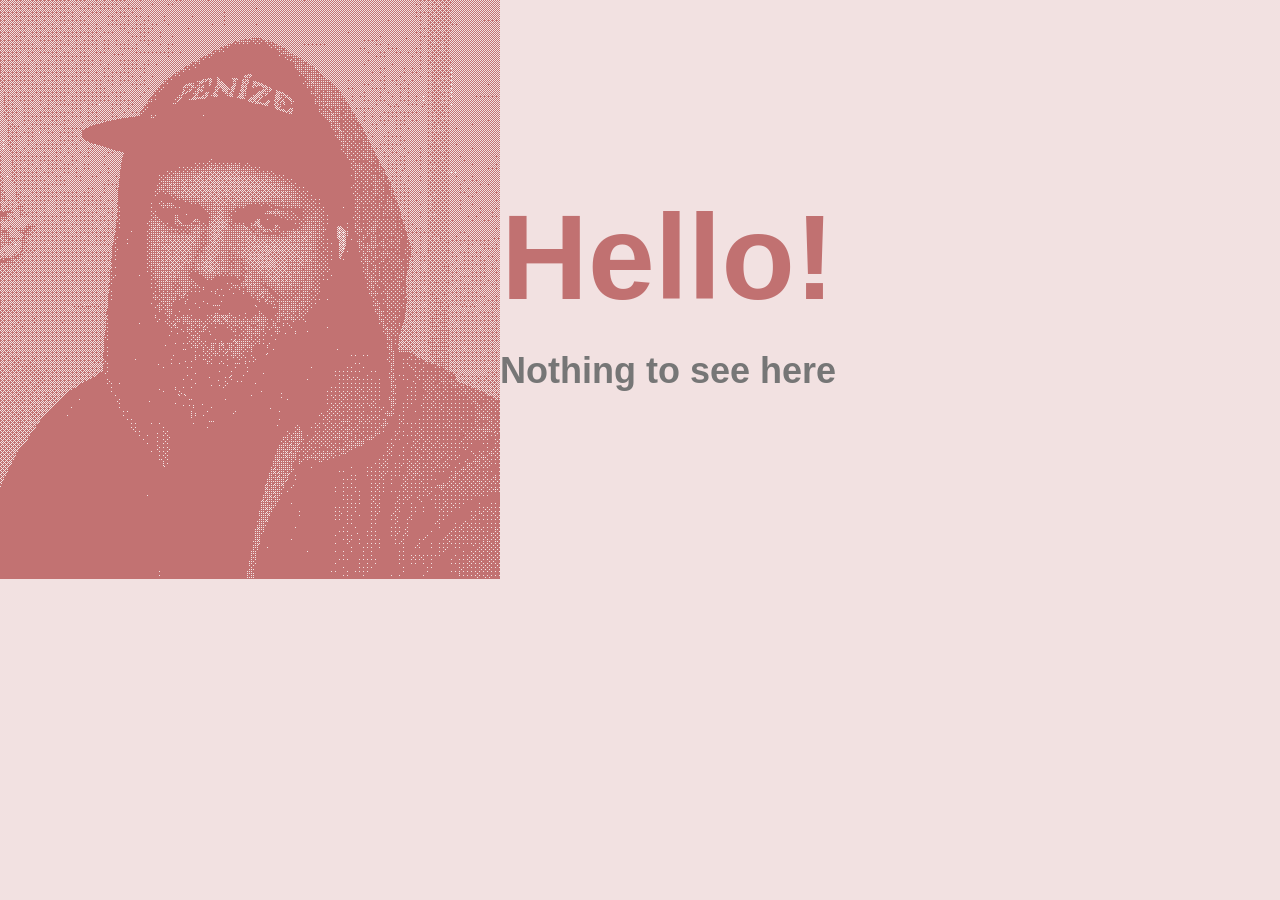
==== index.html @ fb340b5c "hero" ====
<!DOCTYPE html>
<html lang="en">
<head>
    <script async data-id="101459037" src="//static.getclicky.com/js"></script>
 <meta charset="UTF-8">
    <meta name="viewport" content="width=device-width, initial-scale=1.0">
    <title>Hello Page</title>
    <link rel="stylesheet" href="styles.css">
</head>


<body>
   <div class="hero-wrap">
        <div class="hero-container">
            <img src="pics/me.png" alt="That's me!" width="500">
        </div>
        <div class="hero-container">
            <div class="hero-content-wrap">
                <h1>Hello!</h1>
                <div class="spacer-24"></div>
                <h2> Nothing to see here</h2>
            </div>
        </div>
    </div>
</body>
</html>
<!-- Ahoj -->
---- styles.css ----
body, html {
            height: 100%;
            width: 100%;
            margin: 0;
            font-family: "Helvetica", sans-serif;
            background-color: #F2E1E1;
        }

        .hero-wrap {
            display: flex;
            flex-direction: row;
            align-items: center;
            width: 100%;
        }
        .hero-container {
            display: flex;
            flex-direction: column;
            align-items: center;
            justify-content: center;
            height: 100%;
        }
        .hero-content-wrap {
            display: flex;
            flex-direction: column;
            align-items: center;
            justify-content: left;
            height: fit-content;
        }
        h1 {
            font-size: 120px;
            font-weight: bold;
            color: #C17171;
            margin-top: 0px;
            margin-bottom: 0px;
            margin-right: 0px;
            margin-left: 0px;
        }
        h2 {
            font-size: 36px;
            font-weight: bold;
            color: #767676;
            margin-top: 0px;
            margin-bottom: 0px;
            margin-right: 0px;
            margin-left: 0px;
        }
        .spacer-24 {
            height: 24px;
            width: 24px;
        }
        .spacer-48 {
            height: 48px;
            width: 48px;
        }
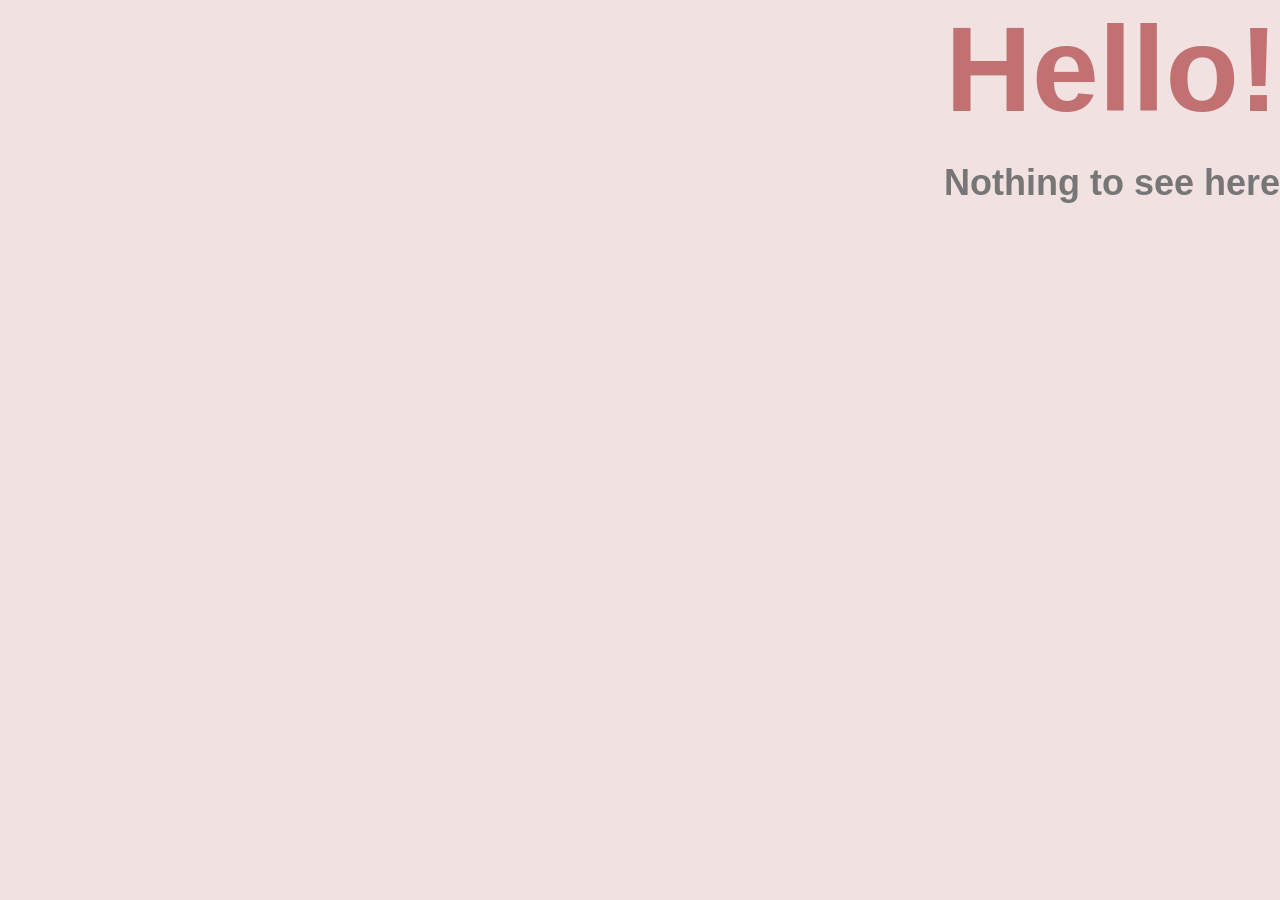
==== commit b62c3e1b: "hero new" ====
--- a/index.html
+++ b/index.html
@@ -10,11 +10,9 @@
 
 
 <body>
-   <div class="hero-wrap">
-        <div class="hero-container">
-            <img src="pics/me.png" alt="That's me!" width="500">
-        </div>
-        <div class="hero-container">
+   <div class="hero">
+        <div class="left"></div>
+        <div class="righ">
             <div class="hero-content-wrap">
                 <h1>Hello!</h1>
                 <div class="spacer-24"></div>
--- a/styles.css
+++ b/styles.css
@@ -8,16 +8,15 @@
 
         .hero-wrap {
             display: flex;
-            flex-direction: row;
-            align-items: center;
-            width: 100%;
+            width: 100vw;
+            border: 1px solid #767676;
         }
         .hero-container {
             display: flex;
             flex-direction: column;
             align-items: center;
             justify-content: center;
-            height: 100%;
+            width: 50vw;;
         }
         .hero-content-wrap {
             display: flex;
@@ -52,3 +51,20 @@
             height: 48px;
             width: 48px;
         }
+
+
+        .hero {
+            display: flex;
+            height: 100vh;
+        }
+        .left {
+            flex: 1;
+            background: image("pics/me.png") no-repeat center center;
+            background-size: cover;
+        }
+        .right {
+            flex: 1;
+            display: flex;
+            justify-content: center;
+            align-items: center;
+        }
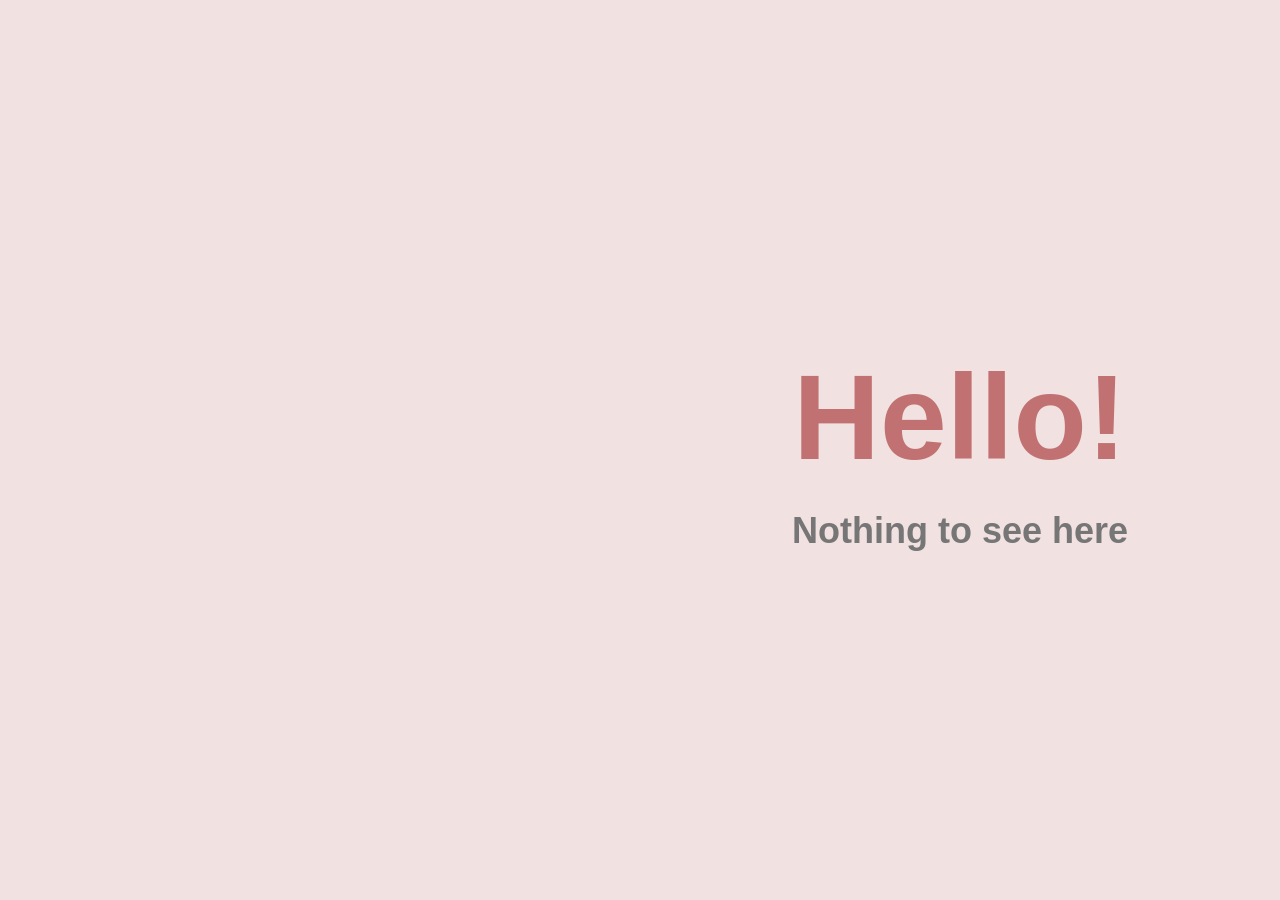
==== commit b192fb61: "h" ====
--- a/index.html
+++ b/index.html
@@ -12,7 +12,7 @@
 <body>
    <div class="hero">
         <div class="left"></div>
-        <div class="righ">
+        <div class="right">
             <div class="hero-content-wrap">
                 <h1>Hello!</h1>
                 <div class="spacer-24"></div>
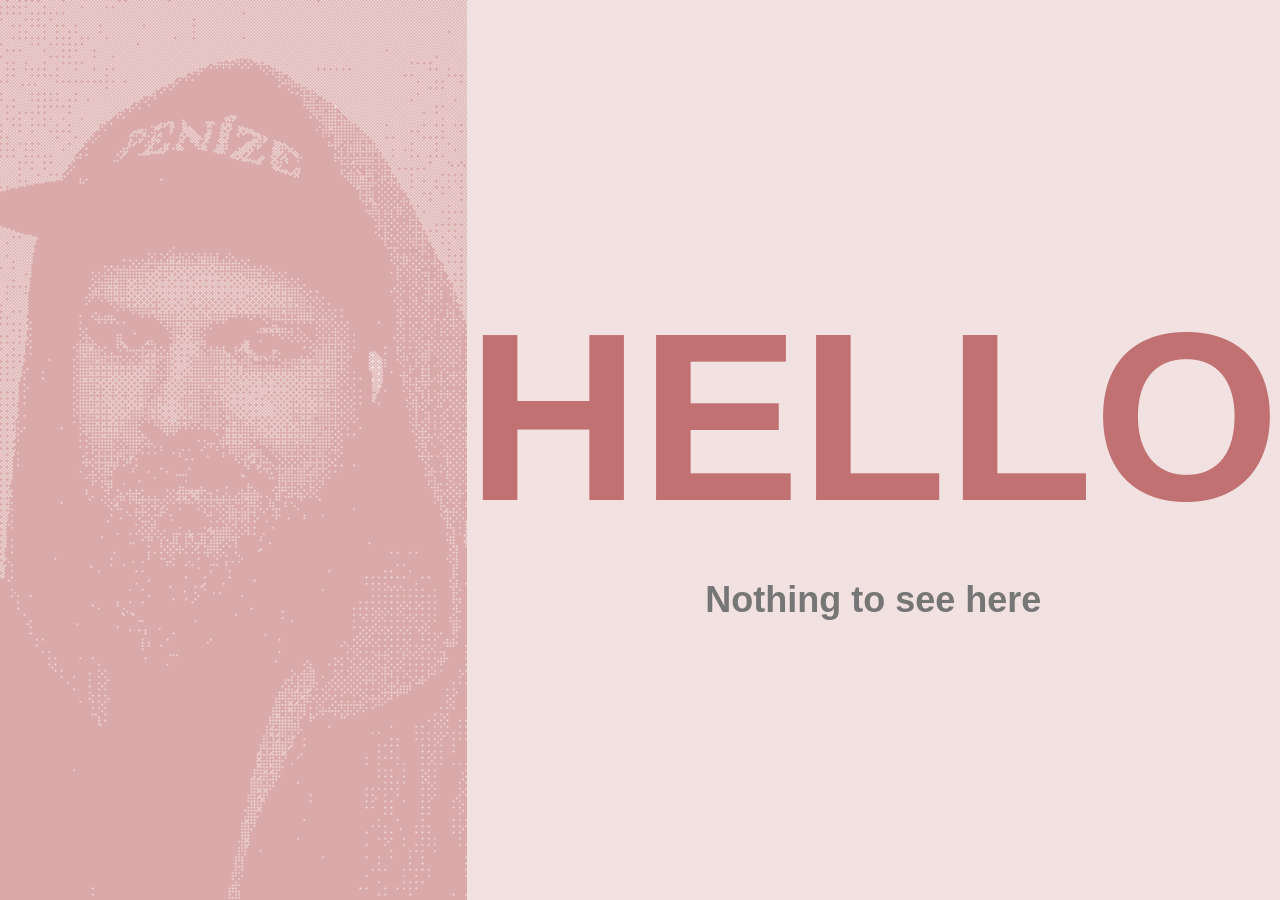
==== commit 5f4a61c1: "H1" ====
--- a/index.html
+++ b/index.html
@@ -14,7 +14,7 @@
         <div class="left"></div>
         <div class="right">
             <div class="hero-content-wrap">
-                <h1>Hello!</h1>
+                <h1-big>HELLO</h1-big>
                 <div class="spacer-24"></div>
                 <h2> Nothing to see here</h2>
             </div>
--- a/styles.css
+++ b/styles.css
@@ -5,25 +5,21 @@
             font-family: "Helvetica", sans-serif;
             background-color: #F2E1E1;
         }
-
-        .hero-wrap {
-            display: flex;
-            width: 100vw;
-            border: 1px solid #767676;
-        }
-        .hero-container {
-            display: flex;
-            flex-direction: column;
-            align-items: center;
-            justify-content: center;
-            width: 50vw;;
-        }
         .hero-content-wrap {
             display: flex;
             flex-direction: column;
             align-items: center;
             justify-content: left;
             height: fit-content;
+        }
+        h1-big {
+            font-size: 240px;
+            font-weight: bold;
+            color: #C17171;
+            margin-top: 0px;
+            margin-bottom: 0px;
+            margin-right: 0px;
+            margin-left: 0px;
         }
         h1 {
             font-size: 120px;
@@ -59,12 +55,14 @@
         }
         .left {
             flex: 1;
-            background: image("pics/me.png") no-repeat center center;
+            background-image: url(/pics/me.png);
+            background-position: center;
             background-size: cover;
+            opacity: 0.5;
         }
         .right {
             flex: 1;
             display: flex;
             justify-content: center;
             align-items: center;
-        }+        } 
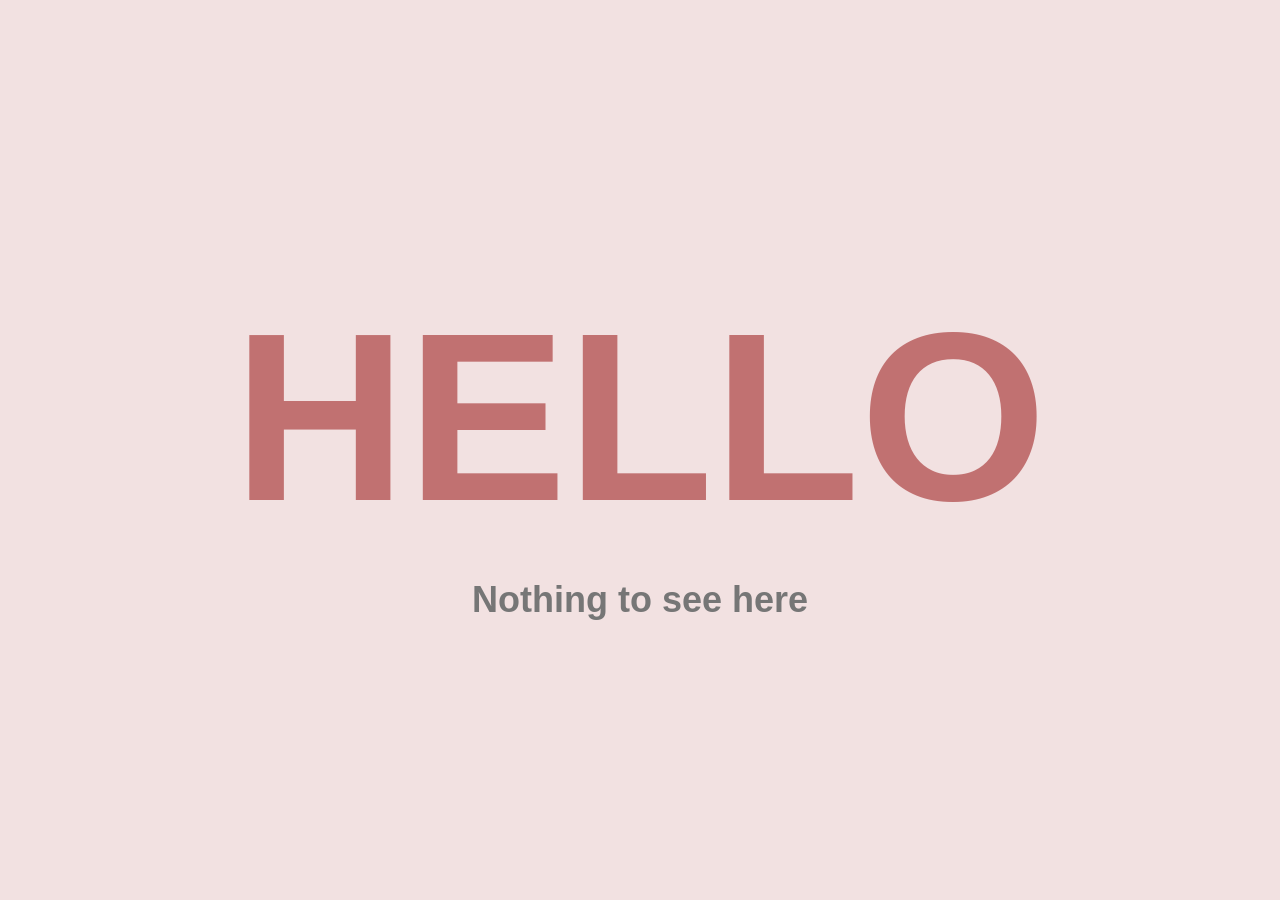
==== commit b7e5d9ff: "pic out" ====
--- a/index.html
+++ b/index.html
@@ -11,7 +11,6 @@
 
 <body>
    <div class="hero">
-        <div class="left"></div>
         <div class="right">
             <div class="hero-content-wrap">
                 <h1-big>HELLO</h1-big>
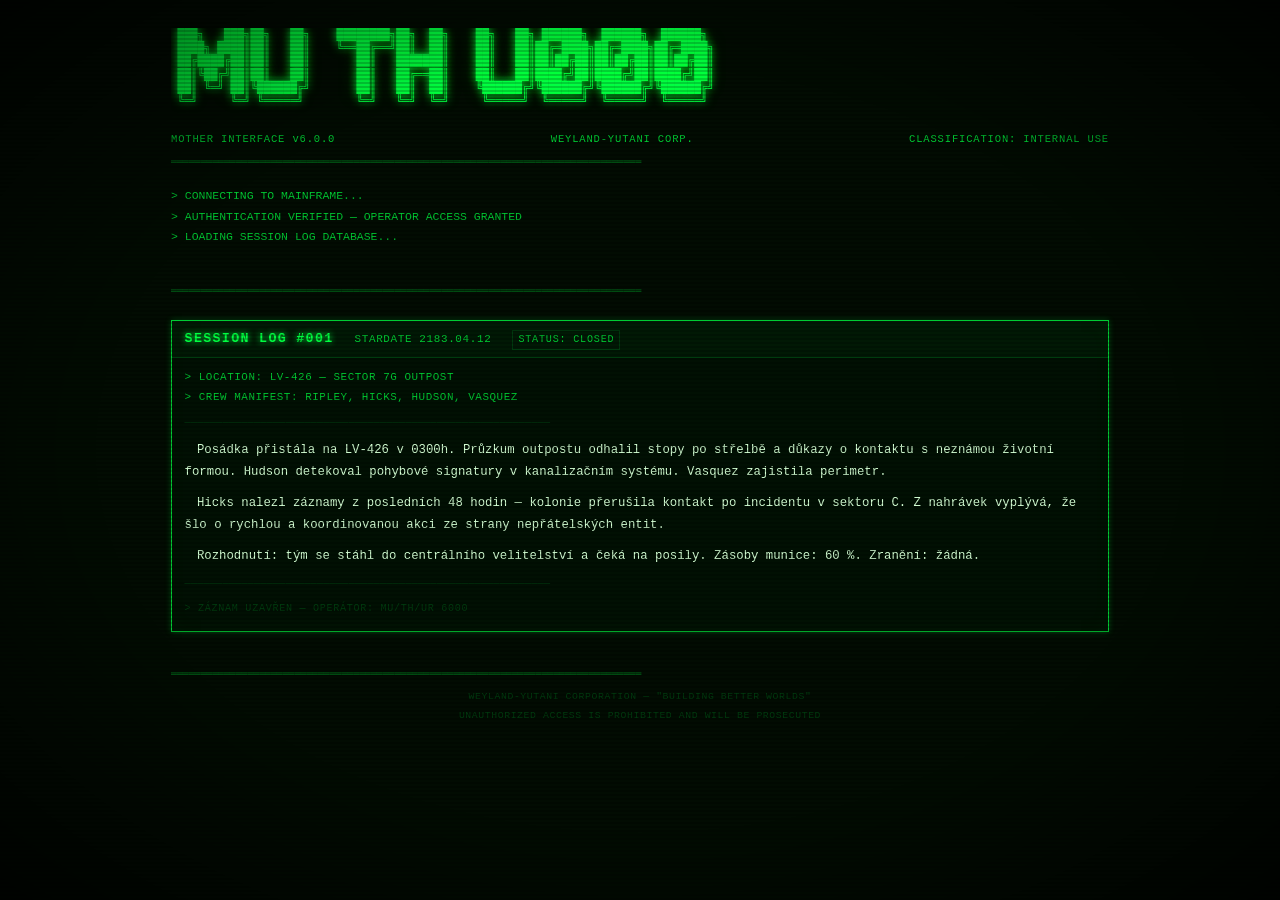
==== commit 7bd35521: "Add MU/TH/UR 6000 terminal RPG session log website https://claude.ai/code/session_018FESMzaUrgaHK2Bw" ====
--- a/index.html
+++ b/index.html
@@ -1,24 +1,87 @@
 <!DOCTYPE html>
-<html lang="en">
+<html lang="cs">
 <head>
-    <script async data-id="101459037" src="//static.getclicky.com/js"></script>
- <meta charset="UTF-8">
-    <meta name="viewport" content="width=device-width, initial-scale=1.0">
-    <title>Hello Page</title>
-    <link rel="stylesheet" href="styles.css">
+  <meta charset="UTF-8" />
+  <meta name="viewport" content="width=device-width, initial-scale=1.0" />
+  <title>MU/TH/UR 6000 — SESSION LOGS</title>
+  <link rel="stylesheet" href="style.css" />
 </head>
+<body>
+  <div class="crt">
+    <div class="scanlines"></div>
+    <div class="screen">
 
+      <header>
+        <pre class="logo">
+ ███╗   ███╗██╗   ██╗    ████████╗██╗  ██╗    ██╗   ██╗ ██████╗  ██████╗  ██████╗
+ ████╗ ████║██║   ██║    ╚══██╔══╝██║  ██║    ██║   ██║██╔═████╗██╔═████╗██╔═████╗
+ ██╔████╔██║██║   ██║       ██║   ███████║    ██║   ██║██║██╔██║██║██╔██║██║██╔██║
+ ██║╚██╔╝██║██║   ██║       ██║   ██╔══██║    ██║   ██║████╔╝██║████╔╝██║████╔╝██║
+ ██║ ╚═╝ ██║╚██████╔╝       ██║   ██║  ██║    ╚██████╔╝╚██████╔╝╚██████╔╝╚██████╔╝
+ ╚═╝     ╚═╝ ╚═════╝        ╚═╝   ╚═╝  ╚═╝     ╚═════╝  ╚═════╝  ╚═════╝  ╚═════╝
+        </pre>
+        <div class="header-line">
+          <span>MOTHER INTERFACE v6.0.0</span>
+          <span>WEYLAND-YUTANI CORP.</span>
+          <span>CLASSIFICATION: INTERNAL USE</span>
+        </div>
+        <div class="divider">════════════════════════════════════════════════════════════════════════════════</div>
+      </header>
 
-<body>
-   <div class="hero">
-        <div class="right">
-            <div class="hero-content-wrap">
-                <h1-big>HELLO</h1-big>
-                <div class="spacer-24"></div>
-                <h2> Nothing to see here</h2>
+      <main>
+        <section class="boot-text">
+          <p>&gt; CONNECTING TO MAINFRAME...</p>
+          <p>&gt; AUTHENTICATION VERIFIED — OPERATOR ACCESS GRANTED</p>
+          <p>&gt; LOADING SESSION LOG DATABASE...</p>
+          <p>&gt; <span class="blink">█</span></p>
+        </section>
+
+        <div class="divider">════════════════════════════════════════════════════════════════════════════════</div>
+
+        <!-- ============================================================
+             SESSION LOGY — přidávej nové záznamy zkopírováním bloku
+             <article class="session"> níže a upravením obsahu.
+             Nejnovější session dej na začátek seznamu (před ostatní).
+        ============================================================= -->
+        <section class="log-list" id="sessions">
+
+          <!-- UKÁZKOVÝ ZÁZNAM — uprav nebo smaž -->
+          <article class="session">
+            <div class="session-header">
+              <span class="session-id">SESSION LOG #001</span>
+              <span class="session-date">STARDATE 2183.04.12</span>
+              <span class="session-status status-closed">STATUS: CLOSED</span>
             </div>
-        </div>
+            <div class="session-body">
+              <p class="session-location">&gt; LOCATION: LV-426 — SECTOR 7G OUTPOST</p>
+              <p class="session-crew">&gt; CREW MANIFEST: RIPLEY, HICKS, HUDSON, VASQUEZ</p>
+              <div class="session-divider">──────────────────────────────────────────────────────────</div>
+              <div class="session-log">
+                <p>Posádka přistála na LV-426 v 0300h. Průzkum outpostu odhalil stopy po střelbě a důkazy o kontaktu s neznámou životní formou. Hudson detekoval pohybové signatury v kanalizačním systému. Vasquez zajistila perimetr.</p>
+                <p>Hicks nalezl záznamy z posledních 48 hodin — kolonie přerušila kontakt po incidentu v sektoru C. Z nahrávek vyplývá, že šlo o rychlou a koordinovanou akci ze strany nepřátelských entit.</p>
+                <p>Rozhodnutí: tým se stáhl do centrálního velitelství a čeká na posily. Zásoby munice: 60 %. Zranění: žádná.</p>
+              </div>
+              <div class="session-divider">──────────────────────────────────────────────────────────</div>
+              <p class="session-footer">&gt; ZÁZNAM UZAVŘEN — OPERÁTOR: MU/TH/UR 6000</p>
+            </div>
+          </article>
+          <!-- KONEC UKÁZKOVÉHO ZÁZNAMU -->
+
+        </section>
+        <!-- ============================================================
+             KONEC SEKCE SESSION LOGŮ
+        ============================================================= -->
+
+      </main>
+
+      <footer>
+        <div class="divider">════════════════════════════════════════════════════════════════════════════════</div>
+        <p class="footer-text">WEYLAND-YUTANI CORPORATION — "BUILDING BETTER WORLDS"</p>
+        <p class="footer-text">UNAUTHORIZED ACCESS IS PROHIBITED AND WILL BE PROSECUTED</p>
+      </footer>
+
     </div>
+  </div>
+  <script src="script.js"></script>
 </body>
 </html>
-<!-- Ahoj -->
--- a/style.css
+++ b/style.css
@@ -0,0 +1,222 @@
+/* ── RESET & BASE ──────────────────────────────────────────── */
+*, *::before, *::after { box-sizing: border-box; margin: 0; padding: 0; }
+
+:root {
+  --green:       #00ff41;
+  --green-dim:   #00cc33;
+  --green-dark:  #003b0f;
+  --green-glow:  #00ff4140;
+  --amber:       #ffb000;
+  --bg:          #020c02;
+  --font: 'Courier New', Courier, monospace;
+}
+
+html, body {
+  height: 100%;
+  background: #000;
+  color: var(--green);
+  font-family: var(--font);
+  font-size: 14px;
+  line-height: 1.6;
+}
+
+/* ── CRT WRAPPER ───────────────────────────────────────────── */
+.crt {
+  position: relative;
+  min-height: 100vh;
+  background: var(--bg);
+  overflow: hidden;
+}
+
+/* phosphor vignette */
+.crt::before {
+  content: '';
+  position: fixed;
+  inset: 0;
+  background: radial-gradient(ellipse at center,
+    transparent 60%,
+    rgba(0, 0, 0, .75) 100%);
+  pointer-events: none;
+  z-index: 10;
+}
+
+/* scanlines */
+.scanlines {
+  position: fixed;
+  inset: 0;
+  background: repeating-linear-gradient(
+    to bottom,
+    transparent 0px,
+    transparent 2px,
+    rgba(0, 0, 0, .18) 2px,
+    rgba(0, 0, 0, .18) 4px
+  );
+  pointer-events: none;
+  z-index: 11;
+}
+
+/* ── SCREEN CONTENT ────────────────────────────────────────── */
+.screen {
+  max-width: 980px;
+  margin: 0 auto;
+  padding: 2rem 1.5rem 3rem;
+}
+
+/* ── LOGO ──────────────────────────────────────────────────── */
+.logo {
+  font-size: clamp(5px, 1vw, 11px);
+  color: var(--green);
+  text-shadow: 0 0 8px var(--green), 0 0 20px var(--green-glow);
+  white-space: pre;
+  overflow-x: auto;
+  line-height: 1.2;
+  margin-bottom: .75rem;
+}
+
+/* ── HEADER LINE ───────────────────────────────────────────── */
+.header-line {
+  display: flex;
+  flex-wrap: wrap;
+  justify-content: space-between;
+  gap: .25rem 1rem;
+  font-size: .75rem;
+  color: var(--green-dim);
+  margin-bottom: .5rem;
+  letter-spacing: .08em;
+}
+
+/* ── DIVIDERS ──────────────────────────────────────────────── */
+.divider {
+  color: var(--green-dim);
+  font-size: .7rem;
+  opacity: .6;
+  overflow: hidden;
+  white-space: nowrap;
+  margin: .4rem 0;
+}
+
+/* ── BOOT TEXT ─────────────────────────────────────────────── */
+.boot-text {
+  margin: 1.2rem 0;
+  font-size: .82rem;
+  color: var(--green-dim);
+}
+
+.boot-text p { margin: .15rem 0; }
+
+.blink {
+  animation: blink 1.1s step-start infinite;
+}
+@keyframes blink { 50% { opacity: 0; } }
+
+/* ── SESSION LIST ──────────────────────────────────────────── */
+.log-list {
+  display: flex;
+  flex-direction: column;
+  gap: 2rem;
+  margin-top: 1.5rem;
+}
+
+/* ── SINGLE SESSION ────────────────────────────────────────── */
+.session {
+  border: 1px solid var(--green-dim);
+  box-shadow: 0 0 6px var(--green-glow), inset 0 0 20px rgba(0,255,65,.03);
+  background: rgba(0, 20, 5, .5);
+}
+
+.session-header {
+  display: flex;
+  flex-wrap: wrap;
+  gap: .3rem 1.5rem;
+  align-items: baseline;
+  padding: .5rem .9rem;
+  border-bottom: 1px solid var(--green-dark);
+  background: rgba(0, 255, 65, .04);
+}
+
+.session-id {
+  font-weight: bold;
+  font-size: .95rem;
+  text-shadow: 0 0 6px var(--green);
+  letter-spacing: .1em;
+}
+
+.session-date {
+  font-size: .78rem;
+  color: var(--green-dim);
+  letter-spacing: .06em;
+}
+
+/* status badges */
+.session-status {
+  font-size: .72rem;
+  padding: .1em .5em;
+  letter-spacing: .08em;
+}
+.status-closed  { color: var(--green-dim); border: 1px solid var(--green-dark); }
+.status-active  { color: var(--amber);     border: 1px solid var(--amber);
+                  text-shadow: 0 0 6px var(--amber);
+                  animation: pulse 2s ease-in-out infinite; }
+.status-pending { color: #aaa;             border: 1px solid #444; }
+
+@keyframes pulse {
+  0%, 100% { opacity: 1; }
+  50%       { opacity: .5; }
+}
+
+.session-body {
+  padding: .75rem .9rem 1rem;
+}
+
+.session-location,
+.session-crew {
+  font-size: .78rem;
+  color: var(--green-dim);
+  margin-bottom: .2rem;
+  letter-spacing: .05em;
+}
+
+.session-divider {
+  color: var(--green-dark);
+  margin: .6rem 0;
+  font-size: .75rem;
+}
+
+.session-log {
+  font-size: .88rem;
+  color: #d4ffd4;
+  line-height: 1.75;
+}
+
+.session-log p {
+  margin-bottom: .7rem;
+  text-indent: 1em;
+}
+
+.session-log p:last-child { margin-bottom: 0; }
+
+.session-footer {
+  font-size: .72rem;
+  color: var(--green-dark);
+  letter-spacing: .07em;
+  margin-top: .6rem;
+}
+
+/* ── FOOTER ────────────────────────────────────────────────── */
+footer { margin-top: 2.5rem; }
+
+.footer-text {
+  font-size: .7rem;
+  color: var(--green-dark);
+  letter-spacing: .06em;
+  text-align: center;
+  margin-top: .25rem;
+}
+
+/* ── SCROLLBAR ─────────────────────────────────────────────── */
+::-webkit-scrollbar { width: 6px; }
+::-webkit-scrollbar-track { background: #000; }
+::-webkit-scrollbar-thumb { background: var(--green-dark); border-radius: 3px; }
+
+/* ── SELECTION ─────────────────────────────────────────────── */
+::selection { background: var(--green); color: #000; }
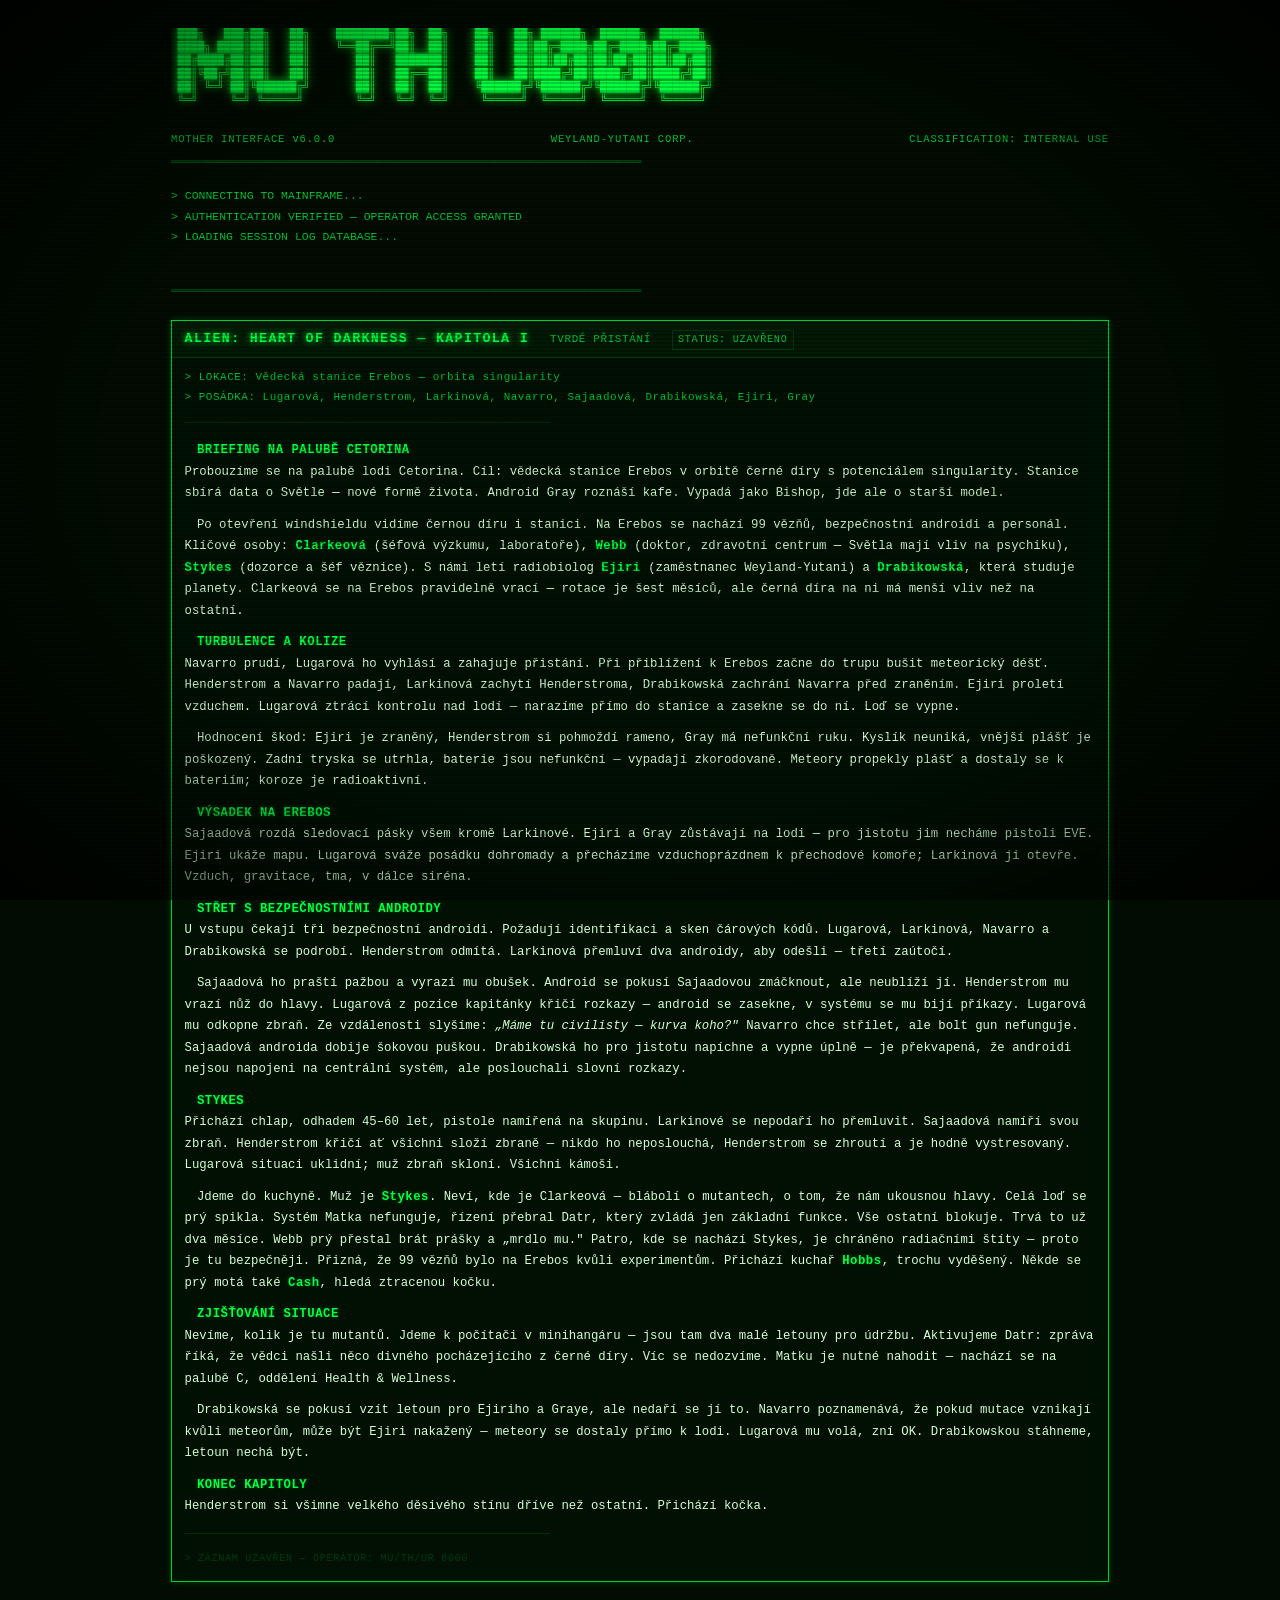
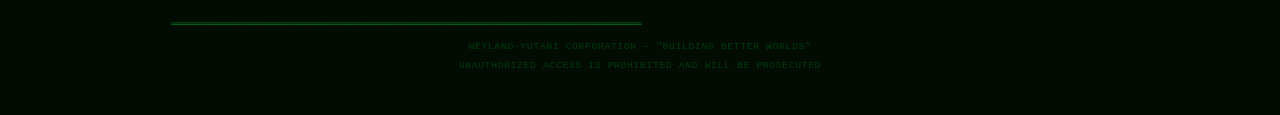
==== commit 59d7eadb: "Add session log: Alien HoD Kapitola I — Tvrdé přistání https://claude.ai/code/session_018FESMzaUrgaH" ====
--- a/index.html
+++ b/index.html
@@ -45,27 +45,54 @@
         ============================================================= -->
         <section class="log-list" id="sessions">
 
-          <!-- UKÁZKOVÝ ZÁZNAM — uprav nebo smaž -->
           <article class="session">
             <div class="session-header">
-              <span class="session-id">SESSION LOG #001</span>
-              <span class="session-date">STARDATE 2183.04.12</span>
-              <span class="session-status status-closed">STATUS: CLOSED</span>
+              <span class="session-id">ALIEN: HEART OF DARKNESS — KAPITOLA I</span>
+              <span class="session-date">TVRDÉ PŘISTÁNÍ</span>
+              <span class="session-status status-closed">STATUS: UZAVŘENO</span>
             </div>
             <div class="session-body">
-              <p class="session-location">&gt; LOCATION: LV-426 — SECTOR 7G OUTPOST</p>
-              <p class="session-crew">&gt; CREW MANIFEST: RIPLEY, HICKS, HUDSON, VASQUEZ</p>
+              <p class="session-location">&gt; LOKACE: Vědecká stanice Erebos — orbita singularity</p>
+              <p class="session-crew">&gt; POSÁDKA: Lugarová, Henderstrom, Larkinová, Navarro, Sajaadová, Drabikowská, Ejiri, Gray</p>
               <div class="session-divider">──────────────────────────────────────────────────────────</div>
               <div class="session-log">
-                <p>Posádka přistála na LV-426 v 0300h. Průzkum outpostu odhalil stopy po střelbě a důkazy o kontaktu s neznámou životní formou. Hudson detekoval pohybové signatury v kanalizačním systému. Vasquez zajistila perimetr.</p>
-                <p>Hicks nalezl záznamy z posledních 48 hodin — kolonie přerušila kontakt po incidentu v sektoru C. Z nahrávek vyplývá, že šlo o rychlou a koordinovanou akci ze strany nepřátelských entit.</p>
-                <p>Rozhodnutí: tým se stáhl do centrálního velitelství a čeká na posily. Zásoby munice: 60 %. Zranění: žádná.</p>
+
+                <p><strong>BRIEFING NA PALUBĚ CETORINA</strong><br>
+                Probouzíme se na palubě lodi Cetorina. Cíl: vědecká stanice Erebos v orbitě černé díry s potenciálem singularity. Stanice sbírá data o Světle — nové formě života. Android Gray roznáší kafe. Vypadá jako Bishop, jde ale o starší model.</p>
+
+                <p>Po otevření windshieldu vidíme černou díru i stanici. Na Erebos se nachází 99 vězňů, bezpečnostní androidi a personál. Klíčové osoby: <strong>Clarkeová</strong> (šéfová výzkumu, laboratoře), <strong>Webb</strong> (doktor, zdravotní centrum — Světla mají vliv na psychiku), <strong>Stykes</strong> (dozorce a šéf věznice). S námi letí radiobiolog <strong>Ejiri</strong> (zaměstnanec Weyland-Yutani) a <strong>Drabikowská</strong>, která studuje planety. Clarkeová se na Erebos pravidelně vrací — rotace je šest měsíců, ale černá díra na ni má menší vliv než na ostatní.</p>
+
+                <p><strong>TURBULENCE A KOLIZE</strong><br>
+                Navarro prudí, Lugarová ho vyhlásí a zahajuje přistání. Při přiblížení k Erebos začne do trupu bušit meteorický déšť. Henderstrom a Navarro padají, Larkinová zachytí Henderstroma, Drabikowská zachrání Navarra před zraněním. Ejiri proletí vzduchem. Lugarová ztrácí kontrolu nad lodí — narazíme přímo do stanice a zasekne se do ní. Loď se vypne.</p>
+
+                <p>Hodnocení škod: Ejiri je zraněný, Henderstrom si pohmoždí rameno, Gray má nefunkční ruku. Kyslík neuniká, vnější plášť je poškozený. Zadní tryska se utrhla, baterie jsou nefunkční — vypadají zkorodovaně. Meteory propekly plášť a dostaly se k bateriím; koroze je radioaktivní.</p>
+
+                <p><strong>VÝSADEK NA EREBOS</strong><br>
+                Sajaadová rozdá sledovací pásky všem kromě Larkinové. Ejiri a Gray zůstávají na lodi — pro jistotu jim necháme pistoli EVE. Ejiri ukáže mapu. Lugarová sváže posádku dohromady a přecházíme vzduchoprázdnem k přechodové komoře; Larkinová ji otevře. Vzduch, gravitace, tma, v dálce siréna.</p>
+
+                <p><strong>STŘET S BEZPEČNOSTNÍMI ANDROIDY</strong><br>
+                U vstupu čekají tři bezpečnostní androidi. Požadují identifikaci a sken čárových kódů. Lugarová, Larkinová, Navarro a Drabikowská se podrobí. Henderstrom odmítá. Larkinová přemluví dva androidy, aby odešli — třetí zaútočí.</p>
+
+                <p>Sajaadová ho praští pažbou a vyrazí mu obušek. Android se pokusí Sajaadovou zmáčknout, ale neublíží jí. Henderstrom mu vrazí nůž do hlavy. Lugarová z pozice kapitánky křičí rozkazy — android se zasekne, v systému se mu bijí příkazy. Lugarová mu odkopne zbraň. Ze vzdálenosti slyšíme: <em>„Máme tu civilisty — kurva koho?"</em> Navarro chce střílet, ale bolt gun nefunguje. Sajaadová androida dobije šokovou puškou. Drabikowská ho pro jistotu napíchne a vypne úplně — je překvapená, že androidi nejsou napojeni na centrální systém, ale poslouchali slovní rozkazy.</p>
+
+                <p><strong>STYKES</strong><br>
+                Přichází chlap, odhadem 45–60 let, pistole namířená na skupinu. Larkinové se nepodaří ho přemluvit. Sajaadová namíří svou zbraň. Henderstrom křičí ať všichni složí zbraně — nikdo ho neposlouchá, Henderstrom se zhroutí a je hodně vystresovaný. Lugarová situaci uklidní; muž zbraň skloní. Všichni kámoši.</p>
+
+                <p>Jdeme do kuchyně. Muž je <strong>Stykes</strong>. Neví, kde je Clarkeová — blábolí o mutantech, o tom, že nám ukousnou hlavy. Celá loď se prý spikla. Systém Matka nefunguje, řízení přebral Datr, který zvládá jen základní funkce. Vše ostatní blokuje. Trvá to už dva měsíce. Webb prý přestal brát prášky a „mrdlo mu." Patro, kde se nachází Stykes, je chráněno radiačními štíty — proto je tu bezpečněji. Přizná, že 99 vězňů bylo na Erebos kvůli experimentům. Přichází kuchař <strong>Hobbs</strong>, trochu vyděšený. Někde se prý motá také <strong>Cash</strong>, hledá ztracenou kočku.</p>
+
+                <p><strong>ZJIŠŤOVÁNÍ SITUACE</strong><br>
+                Nevíme, kolik je tu mutantů. Jdeme k počítači v minihangáru — jsou tam dva malé letouny pro údržbu. Aktivujeme Datr: zpráva říká, že vědci našli něco divného pocházejícího z černé díry. Víc se nedozvíme. Matku je nutné nahodit — nachází se na palubě C, oddělení Health &amp; Wellness.</p>
+
+                <p>Drabikowská se pokusí vzít letoun pro Ejiriho a Graye, ale nedaří se jí to. Navarro poznamenává, že pokud mutace vznikají kvůli meteorům, může být Ejiri nakažený — meteory se dostaly přímo k lodi. Lugarová mu volá, zní OK. Drabikowskou stáhneme, letoun nechá být.</p>
+
+                <p><strong>KONEC KAPITOLY</strong><br>
+                Henderstrom si všimne velkého děsivého stínu dříve než ostatní. Přichází kočka.</p>
+
               </div>
               <div class="session-divider">──────────────────────────────────────────────────────────</div>
               <p class="session-footer">&gt; ZÁZNAM UZAVŘEN — OPERÁTOR: MU/TH/UR 6000</p>
             </div>
           </article>
-          <!-- KONEC UKÁZKOVÉHO ZÁZNAMU -->
 
         </section>
         <!-- ============================================================
--- a/style.css
+++ b/style.css
@@ -195,6 +195,12 @@
 
 .session-log p:last-child { margin-bottom: 0; }
 
+.session-log strong {
+  color: var(--green);
+  text-shadow: 0 0 4px var(--green-glow);
+  letter-spacing: .04em;
+}
+
 .session-footer {
   font-size: .72rem;
   color: var(--green-dark);
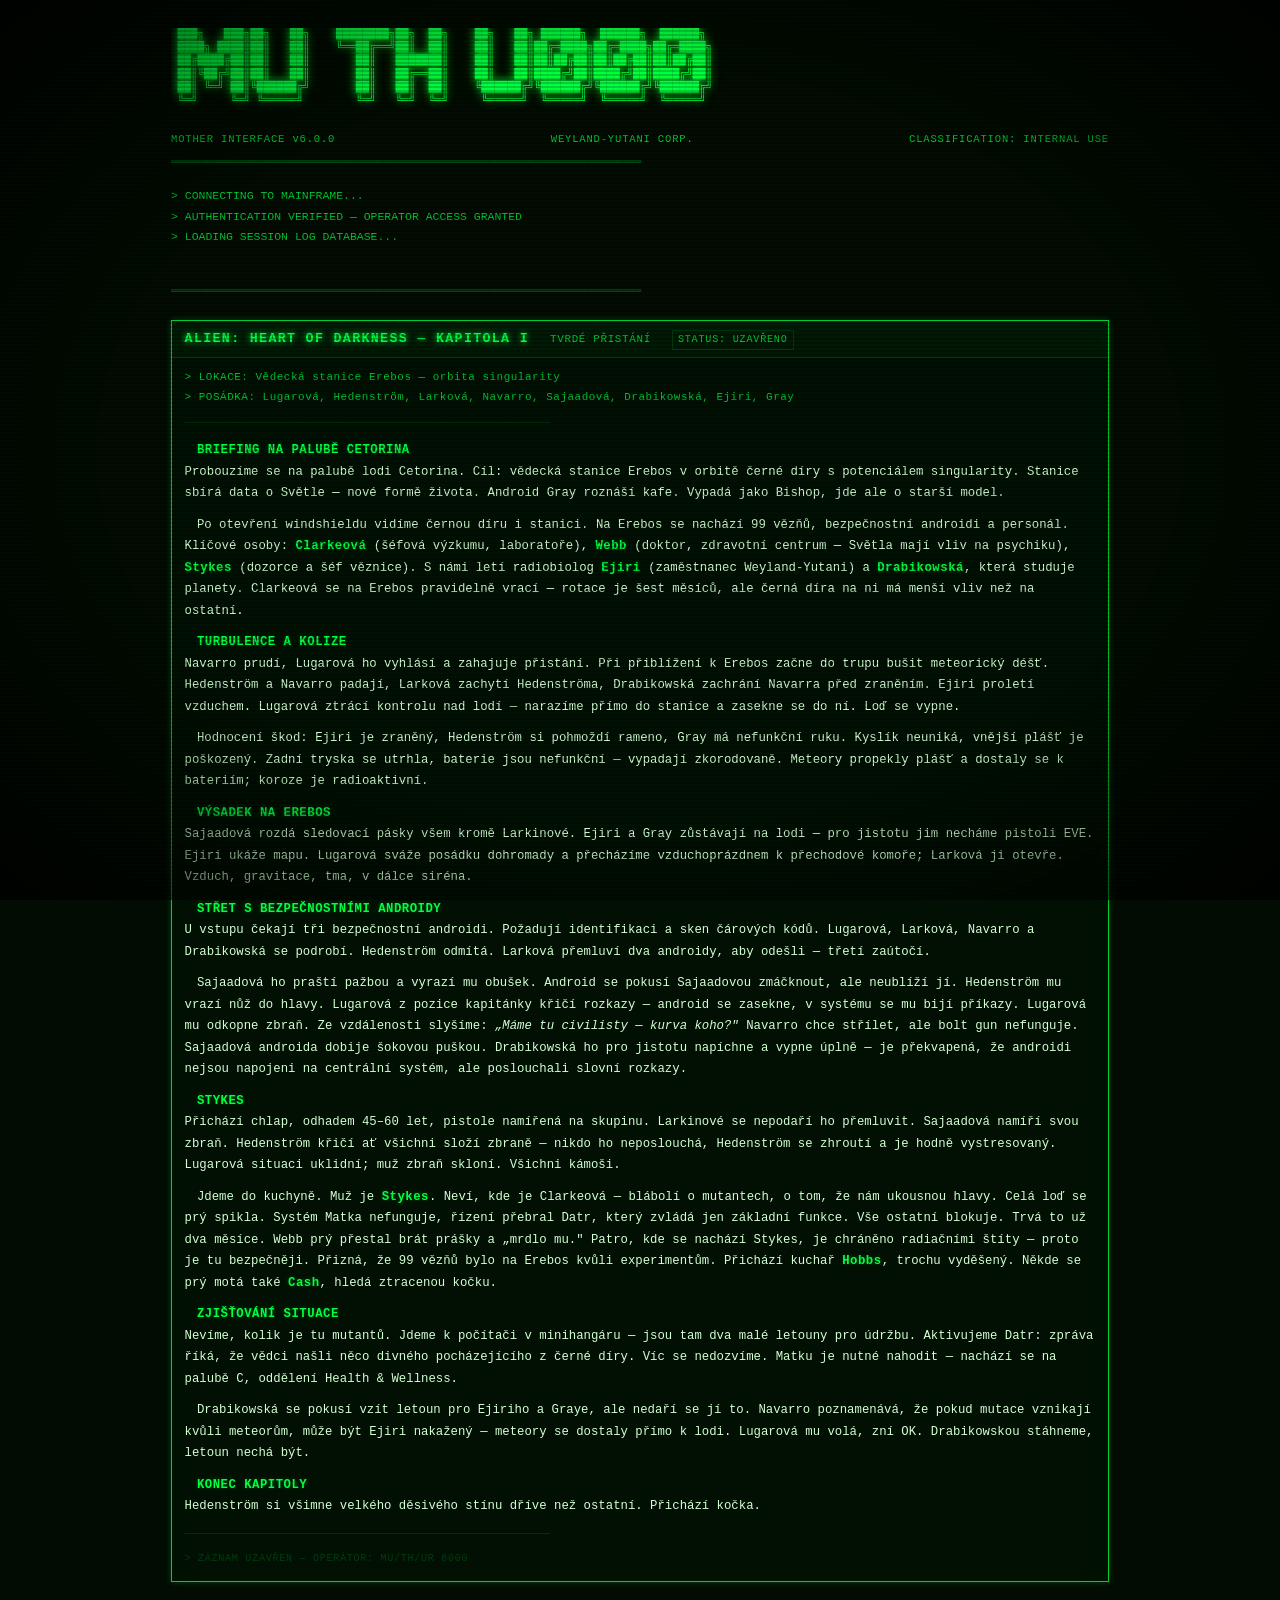
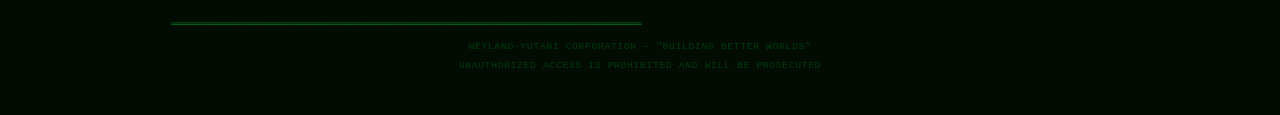
==== commit eb89a6f6: "Fix character names: Hedenström, Larková https://claude.ai/code/session_018FESMzaUrgaHK2Bwo7kEVc" ====
--- a/index.html
+++ b/index.html
@@ -53,7 +53,7 @@
             </div>
             <div class="session-body">
               <p class="session-location">&gt; LOKACE: Vědecká stanice Erebos — orbita singularity</p>
-              <p class="session-crew">&gt; POSÁDKA: Lugarová, Henderstrom, Larkinová, Navarro, Sajaadová, Drabikowská, Ejiri, Gray</p>
+              <p class="session-crew">&gt; POSÁDKA: Lugarová, Hedenström, Larková, Navarro, Sajaadová, Drabikowská, Ejiri, Gray</p>
               <div class="session-divider">──────────────────────────────────────────────────────────</div>
               <div class="session-log">
 
@@ -63,20 +63,20 @@
                 <p>Po otevření windshieldu vidíme černou díru i stanici. Na Erebos se nachází 99 vězňů, bezpečnostní androidi a personál. Klíčové osoby: <strong>Clarkeová</strong> (šéfová výzkumu, laboratoře), <strong>Webb</strong> (doktor, zdravotní centrum — Světla mají vliv na psychiku), <strong>Stykes</strong> (dozorce a šéf věznice). S námi letí radiobiolog <strong>Ejiri</strong> (zaměstnanec Weyland-Yutani) a <strong>Drabikowská</strong>, která studuje planety. Clarkeová se na Erebos pravidelně vrací — rotace je šest měsíců, ale černá díra na ni má menší vliv než na ostatní.</p>
 
                 <p><strong>TURBULENCE A KOLIZE</strong><br>
-                Navarro prudí, Lugarová ho vyhlásí a zahajuje přistání. Při přiblížení k Erebos začne do trupu bušit meteorický déšť. Henderstrom a Navarro padají, Larkinová zachytí Henderstroma, Drabikowská zachrání Navarra před zraněním. Ejiri proletí vzduchem. Lugarová ztrácí kontrolu nad lodí — narazíme přímo do stanice a zasekne se do ní. Loď se vypne.</p>
+                Navarro prudí, Lugarová ho vyhlásí a zahajuje přistání. Při přiblížení k Erebos začne do trupu bušit meteorický déšť. Hedenström a Navarro padají, Larková zachytí Hedenströma, Drabikowská zachrání Navarra před zraněním. Ejiri proletí vzduchem. Lugarová ztrácí kontrolu nad lodí — narazíme přímo do stanice a zasekne se do ní. Loď se vypne.</p>
 
-                <p>Hodnocení škod: Ejiri je zraněný, Henderstrom si pohmoždí rameno, Gray má nefunkční ruku. Kyslík neuniká, vnější plášť je poškozený. Zadní tryska se utrhla, baterie jsou nefunkční — vypadají zkorodovaně. Meteory propekly plášť a dostaly se k bateriím; koroze je radioaktivní.</p>
+                <p>Hodnocení škod: Ejiri je zraněný, Hedenström si pohmoždí rameno, Gray má nefunkční ruku. Kyslík neuniká, vnější plášť je poškozený. Zadní tryska se utrhla, baterie jsou nefunkční — vypadají zkorodovaně. Meteory propekly plášť a dostaly se k bateriím; koroze je radioaktivní.</p>
 
                 <p><strong>VÝSADEK NA EREBOS</strong><br>
-                Sajaadová rozdá sledovací pásky všem kromě Larkinové. Ejiri a Gray zůstávají na lodi — pro jistotu jim necháme pistoli EVE. Ejiri ukáže mapu. Lugarová sváže posádku dohromady a přecházíme vzduchoprázdnem k přechodové komoře; Larkinová ji otevře. Vzduch, gravitace, tma, v dálce siréna.</p>
+                Sajaadová rozdá sledovací pásky všem kromě Larkinové. Ejiri a Gray zůstávají na lodi — pro jistotu jim necháme pistoli EVE. Ejiri ukáže mapu. Lugarová sváže posádku dohromady a přecházíme vzduchoprázdnem k přechodové komoře; Larková ji otevře. Vzduch, gravitace, tma, v dálce siréna.</p>
 
                 <p><strong>STŘET S BEZPEČNOSTNÍMI ANDROIDY</strong><br>
-                U vstupu čekají tři bezpečnostní androidi. Požadují identifikaci a sken čárových kódů. Lugarová, Larkinová, Navarro a Drabikowská se podrobí. Henderstrom odmítá. Larkinová přemluví dva androidy, aby odešli — třetí zaútočí.</p>
+                U vstupu čekají tři bezpečnostní androidi. Požadují identifikaci a sken čárových kódů. Lugarová, Larková, Navarro a Drabikowská se podrobí. Hedenström odmítá. Larková přemluví dva androidy, aby odešli — třetí zaútočí.</p>
 
-                <p>Sajaadová ho praští pažbou a vyrazí mu obušek. Android se pokusí Sajaadovou zmáčknout, ale neublíží jí. Henderstrom mu vrazí nůž do hlavy. Lugarová z pozice kapitánky křičí rozkazy — android se zasekne, v systému se mu bijí příkazy. Lugarová mu odkopne zbraň. Ze vzdálenosti slyšíme: <em>„Máme tu civilisty — kurva koho?"</em> Navarro chce střílet, ale bolt gun nefunguje. Sajaadová androida dobije šokovou puškou. Drabikowská ho pro jistotu napíchne a vypne úplně — je překvapená, že androidi nejsou napojeni na centrální systém, ale poslouchali slovní rozkazy.</p>
+                <p>Sajaadová ho praští pažbou a vyrazí mu obušek. Android se pokusí Sajaadovou zmáčknout, ale neublíží jí. Hedenström mu vrazí nůž do hlavy. Lugarová z pozice kapitánky křičí rozkazy — android se zasekne, v systému se mu bijí příkazy. Lugarová mu odkopne zbraň. Ze vzdálenosti slyšíme: <em>„Máme tu civilisty — kurva koho?"</em> Navarro chce střílet, ale bolt gun nefunguje. Sajaadová androida dobije šokovou puškou. Drabikowská ho pro jistotu napíchne a vypne úplně — je překvapená, že androidi nejsou napojeni na centrální systém, ale poslouchali slovní rozkazy.</p>
 
                 <p><strong>STYKES</strong><br>
-                Přichází chlap, odhadem 45–60 let, pistole namířená na skupinu. Larkinové se nepodaří ho přemluvit. Sajaadová namíří svou zbraň. Henderstrom křičí ať všichni složí zbraně — nikdo ho neposlouchá, Henderstrom se zhroutí a je hodně vystresovaný. Lugarová situaci uklidní; muž zbraň skloní. Všichni kámoši.</p>
+                Přichází chlap, odhadem 45–60 let, pistole namířená na skupinu. Larkinové se nepodaří ho přemluvit. Sajaadová namíří svou zbraň. Hedenström křičí ať všichni složí zbraně — nikdo ho neposlouchá, Hedenström se zhroutí a je hodně vystresovaný. Lugarová situaci uklidní; muž zbraň skloní. Všichni kámoši.</p>
 
                 <p>Jdeme do kuchyně. Muž je <strong>Stykes</strong>. Neví, kde je Clarkeová — blábolí o mutantech, o tom, že nám ukousnou hlavy. Celá loď se prý spikla. Systém Matka nefunguje, řízení přebral Datr, který zvládá jen základní funkce. Vše ostatní blokuje. Trvá to už dva měsíce. Webb prý přestal brát prášky a „mrdlo mu." Patro, kde se nachází Stykes, je chráněno radiačními štíty — proto je tu bezpečněji. Přizná, že 99 vězňů bylo na Erebos kvůli experimentům. Přichází kuchař <strong>Hobbs</strong>, trochu vyděšený. Někde se prý motá také <strong>Cash</strong>, hledá ztracenou kočku.</p>
 
@@ -86,7 +86,7 @@
                 <p>Drabikowská se pokusí vzít letoun pro Ejiriho a Graye, ale nedaří se jí to. Navarro poznamenává, že pokud mutace vznikají kvůli meteorům, může být Ejiri nakažený — meteory se dostaly přímo k lodi. Lugarová mu volá, zní OK. Drabikowskou stáhneme, letoun nechá být.</p>
 
                 <p><strong>KONEC KAPITOLY</strong><br>
-                Henderstrom si všimne velkého děsivého stínu dříve než ostatní. Přichází kočka.</p>
+                Hedenström si všimne velkého děsivého stínu dříve než ostatní. Přichází kočka.</p>
 
               </div>
               <div class="session-divider">──────────────────────────────────────────────────────────</div>
